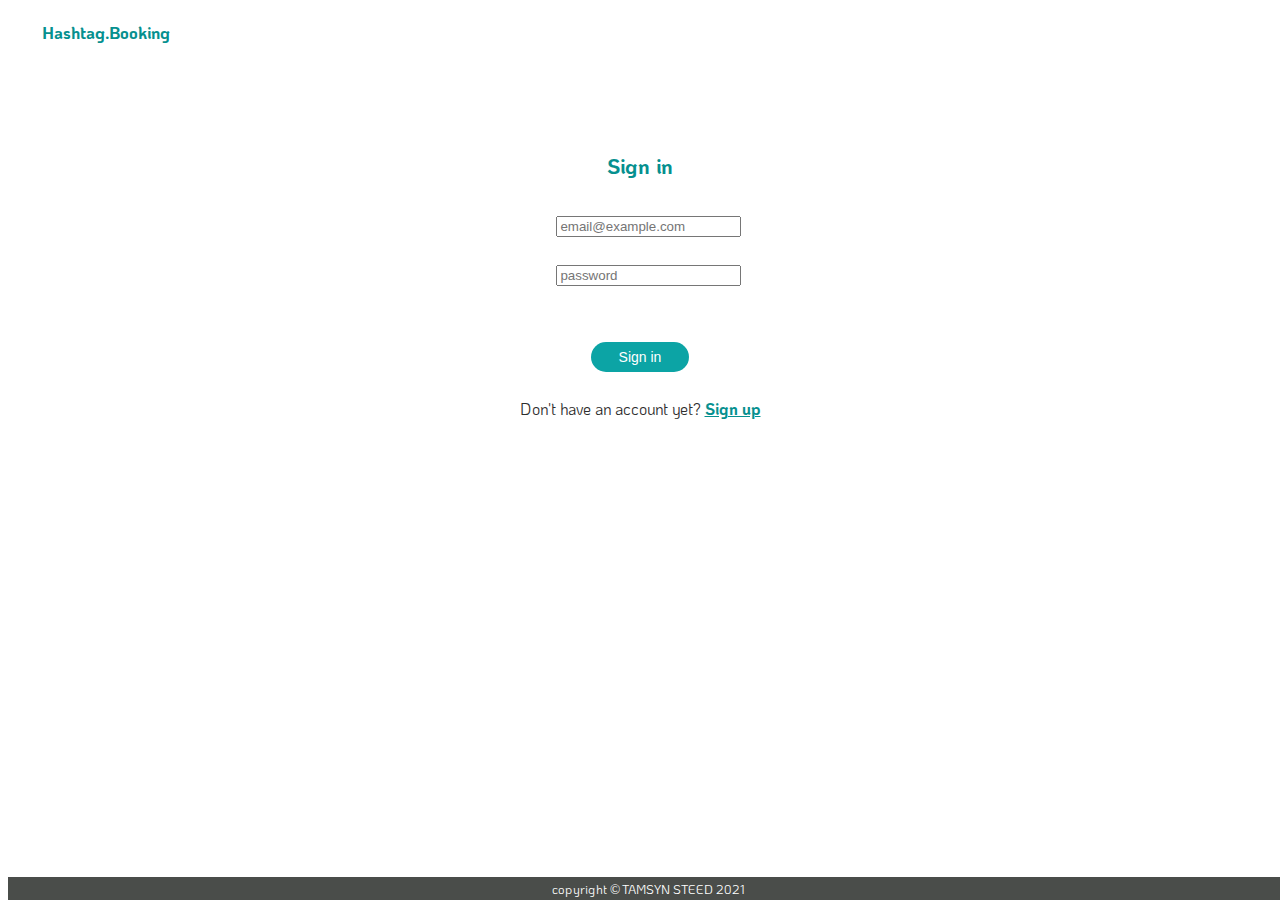
==== index.html @ 1ecd23ba "started working on final project" ====
<!DOCTYPE html>
<html lang="en">
  <head>
    <meta charset="UTF-8" />
    <meta http-equiv="X-UA-Compatible" content="IE=edge" />
    <meta name="viewport" content="width=device-width, initial-scale=1.0" />
    <link
      rel="stylesheet"
      href="https://use.fontawesome.com/releases/v5.7.0/css/all.css"
      integrity="sha384-lZN37f5QGtY3VHgisS14W3ExzMWZxybE1SJSEsQp9S+oqd12jhcu+A56Ebc1zFSJ"
      crossorigin="anonymous"
    />
    <link rel="stylesheet" href="./assets/styles/sigin.css" />
    <script src="https://ajax.googleapis.com/ajax/libs/jquery/3.3.1/jquery.min.js"></script>
    <title>Sign in</title>
  </head>
  <body>
    <header>
      <h2>Hashtag.Booking</h2>
    </header>

    <main class="main" style="display: block">
      <div class="logbox">
        <h2>Sign in</h2>

        <form action="" method="POST">
          <div class="inputs">
            <div class="field">
              <i class="fas fa-envelope"> </i>
              <input
                type="email"
                name="email"
                value=""
                placeholder="email@example.com"
                accept="off"
              />
            </div>

            <div class="field">
              <i class="fas fa-lock"></i>
              <input
                type="password"
                name="pw"
                placeholder="password"
                value=""
              />
            </div>

            <button id="login" type="submit" name="login">Sign in</button>
          </div>
        </form>
        <p>
          Don't have an account yet?
          <a href="register.html">Sign up</a>
        </p>
      </div>
    </main>
    <footer>
      <h2>copyright © TAMSYN STEED 2021</h2>
    </footer>
  </body>
</html>
---- assets/styles/sigin.css ----
@import url("https://fonts.googleapis.com/css2?family=KoHo:wght@300&display=swap");
* {
  box-sizing: border-box;
}

body {
  font-family: "Koho", sans-serif;
  text-align: center;
  font-size: 14px;
  color: #2d2d2d;
}
header {
  font-size: 0.8em;
  display: flex;
  max-width: 0 auto;
  width: 100%;
  align-items: center;
  color: #2d2d2d;
  padding: 0.4em 3em;
}

header h2 {
  width: 100%;
  margin: 0.5em 0;
  display: flex;
  justify-content: flex-start;
}

h2 {
  color: #06908f;
}

main {
  position: relative;
  max-width: 80em;
  margin: 0 auto;
  padding: 4em 0;
  display: block;
}

.logbox {
  padding: 1em 2em;
  max-width: 25em;
  width: 100%;
  text-align: center;
  margin: 0 auto;
}

.logbox h2 {
  margin: 1.25em auto;
}

.logbox a {
  color: #06908f;
  font-weight: 1000;
}

.inputs {
  padding: 0.75em;
  max-width: 20em;
  margin: 0 auto;
}

.field {
  display: flex;
  justify-content: center;
  align-items: center;
  margin: 0 auto 2em auto;

  transition: all 200ms ease-out;
}

.fa-envelope::before {
  content: "\f0e0";
}

.fa-lock::before {
  content: "\f023";
}

.fa,
.far,
.fas {
  font-weight: 900;
  color: #06908f;
  margin-right: 0.5em;
  display: inline-block;
  font-style: normal;
  font-variant: normal;
  text-rendering: auto;
  line-height: 1;
  font-family: "Font Awesome 5 Free";
}

button {
  font-size: 1em;
  background: #0ca4a5;
  border-radius: 2em;
  padding: 0.5em 2em;
  border: none;
  color: #fff;

  margin-top: 2em;
  cursor: pointer;
}

#login:hover {
  background-color: #1982c4;
}

footer {
  margin-top: 3em;
  position: absolute;
  bottom: 0;
  width: 100%;
  background: #4a4d4a;
  font-size: 0.6em;
  padding: 0.4em;
  color: aliceblue;
}

footer h2 {
  color: #fff;
  max-width: 1024px;
  margin: 0 auto;
  font-weight: 400;
}

p {
  font-size: medium;
}
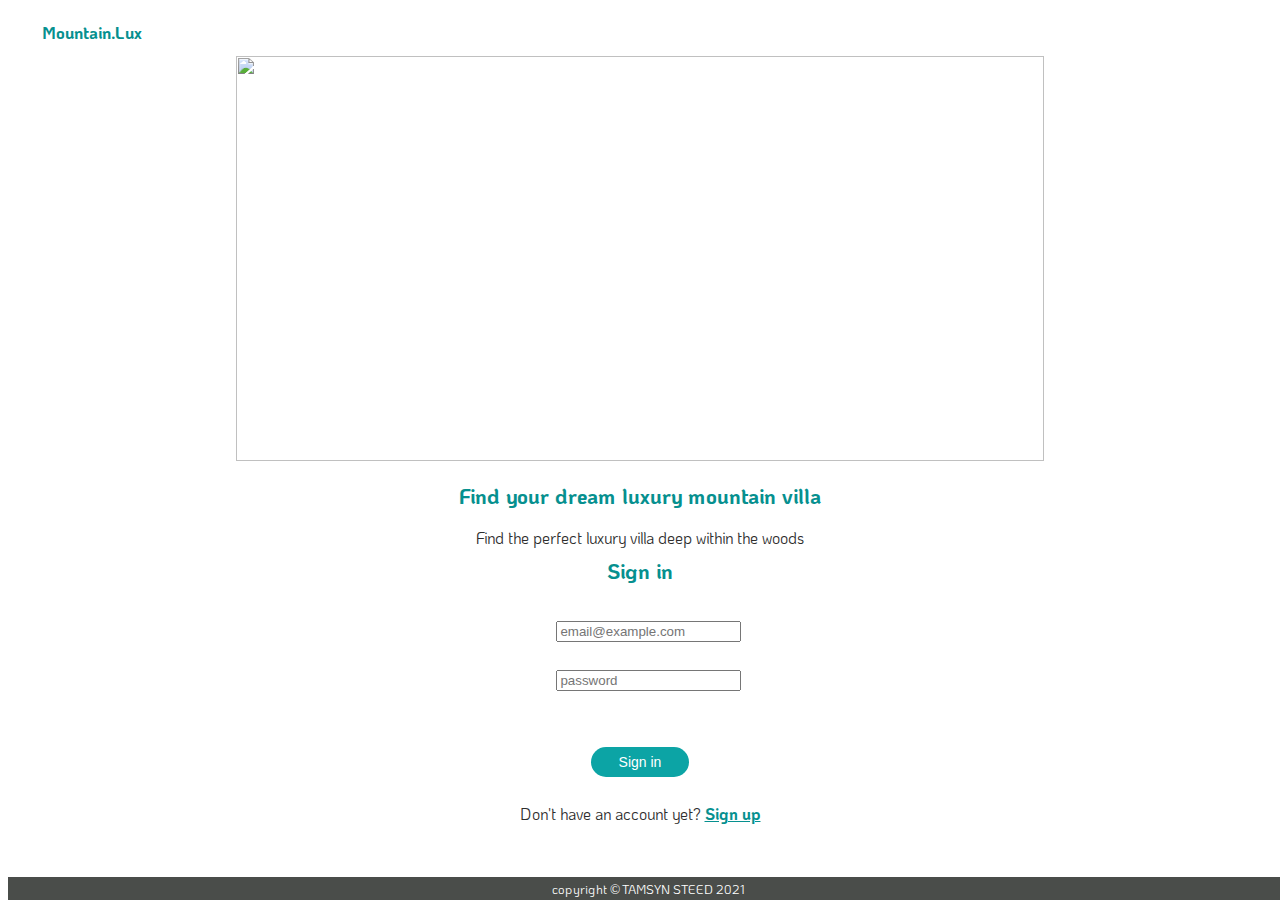
==== commit 8a8d45db: "Add files via upload" ====
--- a/index.html
+++ b/index.html
@@ -11,13 +11,29 @@
       crossorigin="anonymous"
     />
     <link rel="stylesheet" href="./assets/styles/sigin.css" />
+    <link rel="stylesheet" href="/assets/styles/landing.css" />
     <script src="https://ajax.googleapis.com/ajax/libs/jquery/3.3.1/jquery.min.js"></script>
     <title>Sign in</title>
   </head>
   <body>
     <header>
-      <h2>Hashtag.Booking</h2>
+      <h2>Mountain.Lux</h2>
     </header>
+
+    <landing class="landing" style="display: block; height: 45vh">
+      <div class="container">
+        <div class="image">
+          <img
+            src="./assets/images/pexels-micah-boerma-1008739.jpg"
+            style="width: 80%; height: 45vh"
+          />
+        </div>
+        <div class="text1">
+          <h2>Find your dream luxury mountain villa</h2>
+          <p>Find the perfect luxury villa deep within the woods</p>
+        </div>
+      </div>
+    </landing>
 
     <main class="main" style="display: block">
       <div class="logbox">
@@ -55,6 +71,7 @@
         </p>
       </div>
     </main>
+
     <footer>
       <h2>copyright © TAMSYN STEED 2021</h2>
     </footer>
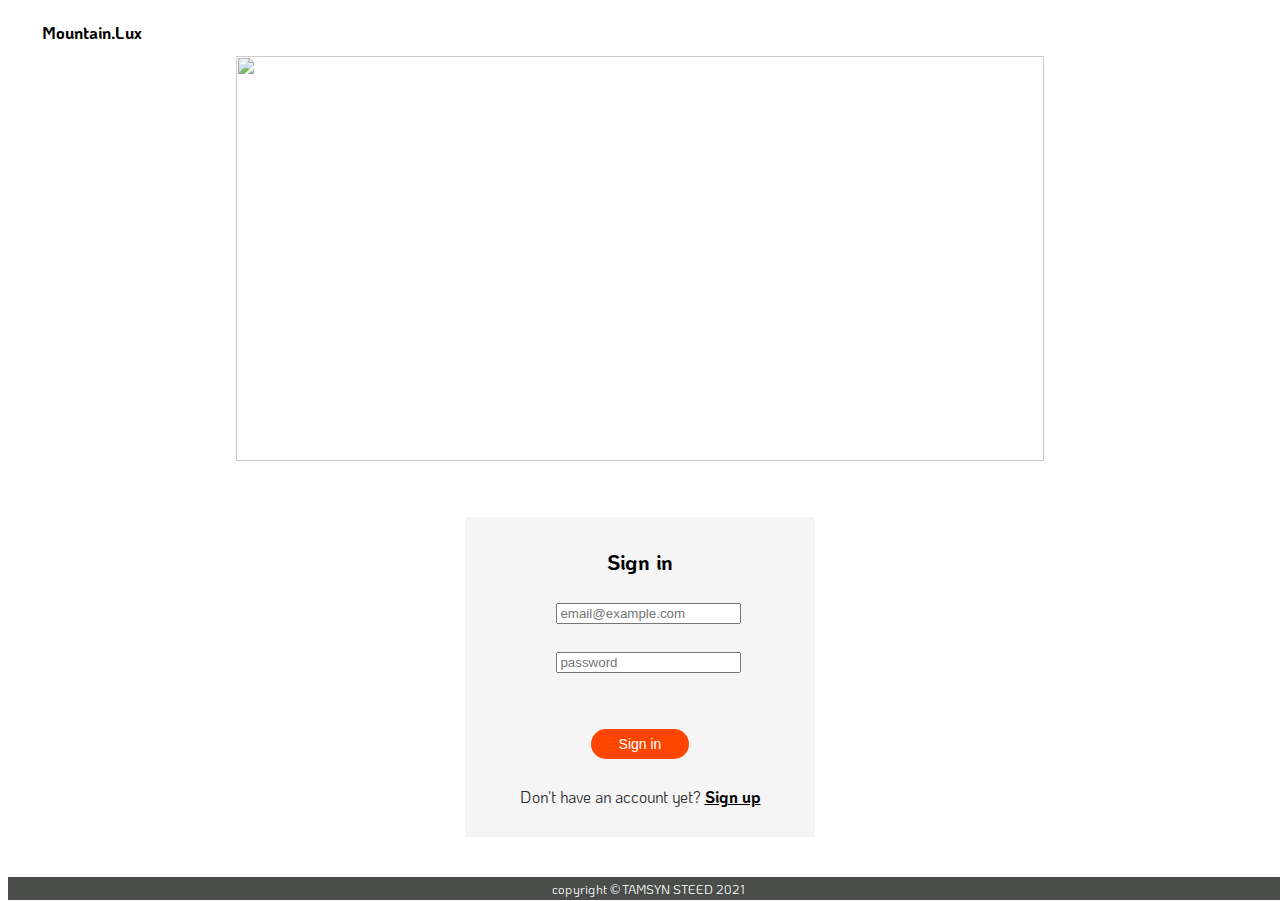
==== commit 136ac123: "Add files via upload" ====
--- a/index.html
+++ b/index.html
@@ -10,7 +10,7 @@
       integrity="sha384-lZN37f5QGtY3VHgisS14W3ExzMWZxybE1SJSEsQp9S+oqd12jhcu+A56Ebc1zFSJ"
       crossorigin="anonymous"
     />
-    <link rel="stylesheet" href="./assets/styles/sigin.css" />
+    <link rel="stylesheet" href="./assets/styles/index.css" />
     <link rel="stylesheet" href="/assets/styles/landing.css" />
     <script src="https://ajax.googleapis.com/ajax/libs/jquery/3.3.1/jquery.min.js"></script>
     <title>Sign in</title>
--- a/assets/styles/index.css
+++ b/assets/styles/index.css
@@ -0,0 +1,168 @@
+@import url("https://fonts.googleapis.com/css2?family=KoHo:wght@300&display=swap");
+@import url("https://fonts.googleapis.com/css2?family=Roboto:wght@100&display=swap");
+* {
+  box-sizing: border-box;
+}
+
+body {
+  font-family: "Koho", sans-serif;
+  text-align: center;
+  font-size: 14px;
+  color: #2d2d2d;
+}
+header {
+  font-size: 0.8em;
+  display: flex;
+  max-width: 0 auto;
+  width: 100%;
+  align-items: center;
+  color: white;
+  padding: 0.4em 3em;
+}
+
+header h2 {
+  width: 100%;
+  margin: 0.5em 0;
+  display: flex;
+  justify-content: flex-start;
+}
+
+h2 header {
+  color: white;
+}
+h2 {
+  color: black;
+}
+
+main {
+  position: relative;
+  max-width: 80em;
+  margin: 0 auto;
+  padding: 4em 0;
+  display: block;
+}
+
+.logbox {
+  padding: 1em 2em;
+  max-width: 25em;
+  width: 100%;
+  text-align: center;
+  margin: 0 auto;
+  background-color: whitesmoke;
+}
+
+#log_head {
+  margin: 1.25em auto;
+  font-family: "Koho", sans-serif;
+  font-size: 0.8em;
+}
+
+.logbox a {
+  color: black;
+  font-weight: 1000;
+}
+
+.inputs {
+  padding: 0.75em;
+  max-width: 20em;
+  margin: 0 auto;
+}
+
+.field {
+  display: flex;
+  justify-content: center;
+  align-items: center;
+  margin: 0 auto 2em auto;
+
+  transition: all 200ms ease-out;
+}
+
+.fa-envelope::before {
+  content: "\f0e0";
+}
+
+.fa-lock::before {
+  content: "\f023";
+}
+
+.fa,
+.far,
+.fas {
+  font-weight: 900;
+  color: black;
+  margin-right: 0.5em;
+  display: inline-block;
+  font-style: normal;
+  font-variant: normal;
+  text-rendering: auto;
+  line-height: 1;
+  font-family: "Font Awesome 5 Free";
+}
+
+button {
+  font-size: 1em;
+  background: orangered;
+  border-radius: 2em;
+  padding: 0.5em 2em;
+  border: none;
+  color: #fff;
+
+  margin-top: 2em;
+  cursor: pointer;
+}
+
+#login:hover {
+  background-color: orangered;
+}
+
+footer {
+  margin-top: 3em;
+  position: fixed;
+  bottom: 0;
+  width: 100%;
+  background: #4a4d4a;
+  font-size: 0.6em;
+  padding: 0.4em;
+  color: aliceblue;
+}
+
+footer h2 {
+  color: #fff;
+  max-width: 1024px;
+  margin: 0 auto;
+  font-weight: 400;
+}
+
+p {
+  font-size: medium;
+}
+
+.text1 {
+  position: absolute;
+  font-family: "Montserrat", sans-serif;
+  font-size: 1.5em;
+  text-transform: uppercase;
+  top: 50%;
+  left: 50%;
+  transform: translate(-50%, -50%);
+}
+
+.text1 p {
+  font-family: "Roboto", sans-serif;
+  text-transform: none;
+  color: #fff;
+  font-size: 1em;
+  font-weight: 1000;
+}
+
+.text1 h2 {
+  color: #fff;
+}
+
+.container {
+  position: relative;
+}
+
+.container img {
+  opacity: 0.8;
+}
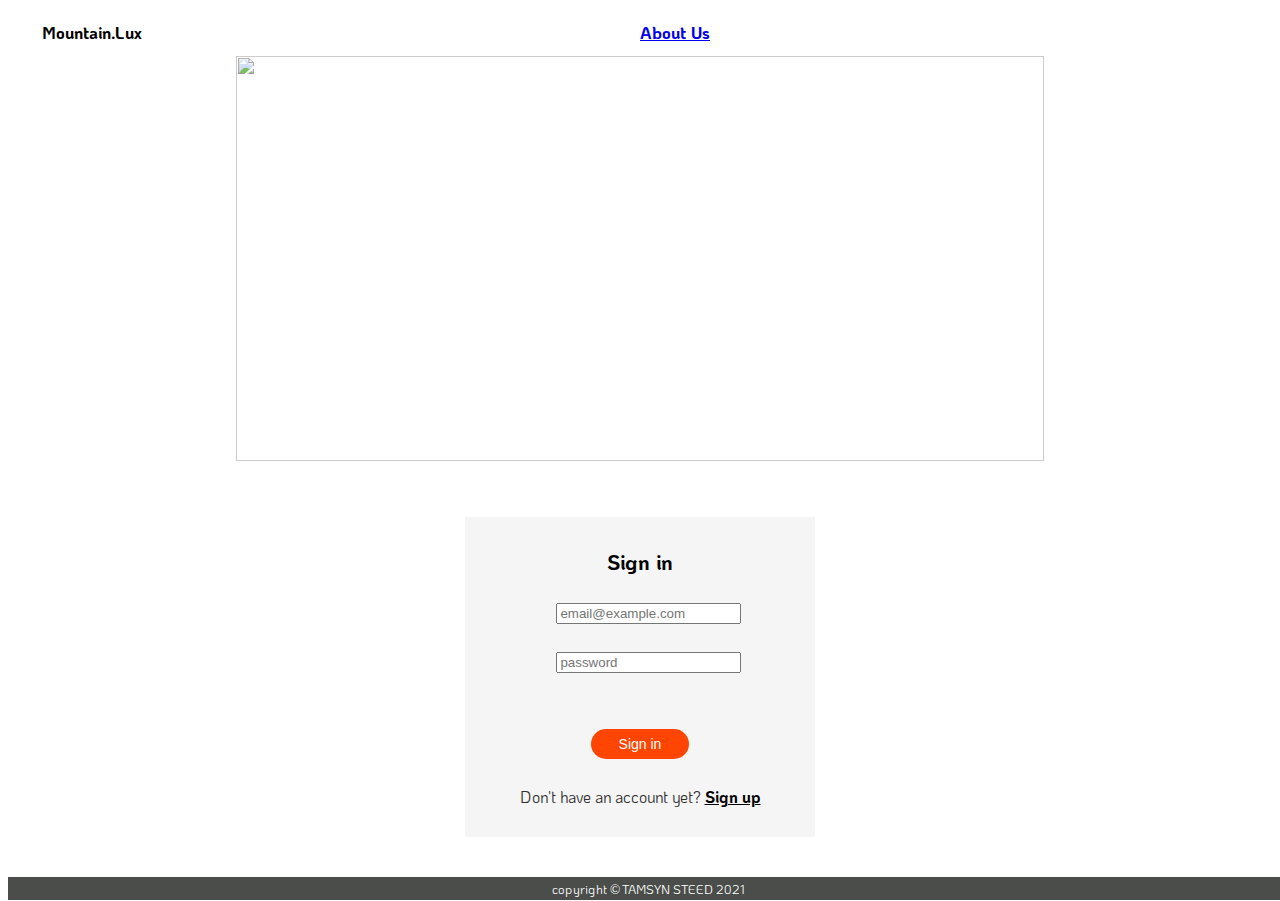
==== commit 4132fba0: "Add files via upload" ====
--- a/index.html
+++ b/index.html
@@ -18,6 +18,10 @@
   <body>
     <header>
       <h2>Mountain.Lux</h2>
+      <h2 class="sign">
+        
+        <a href="/about.html"> About Us</a>
+      </h2>
     </header>
 
     <landing class="landing" style="display: block; height: 45vh">
@@ -62,7 +66,9 @@
               />
             </div>
 
-            <button id="login" type="submit" name="login">Sign in</button>
+            <button id="login" onlick="myFunction()" type="submit" name="login">
+              Sign in
+            </button>
           </div>
         </form>
         <p>
